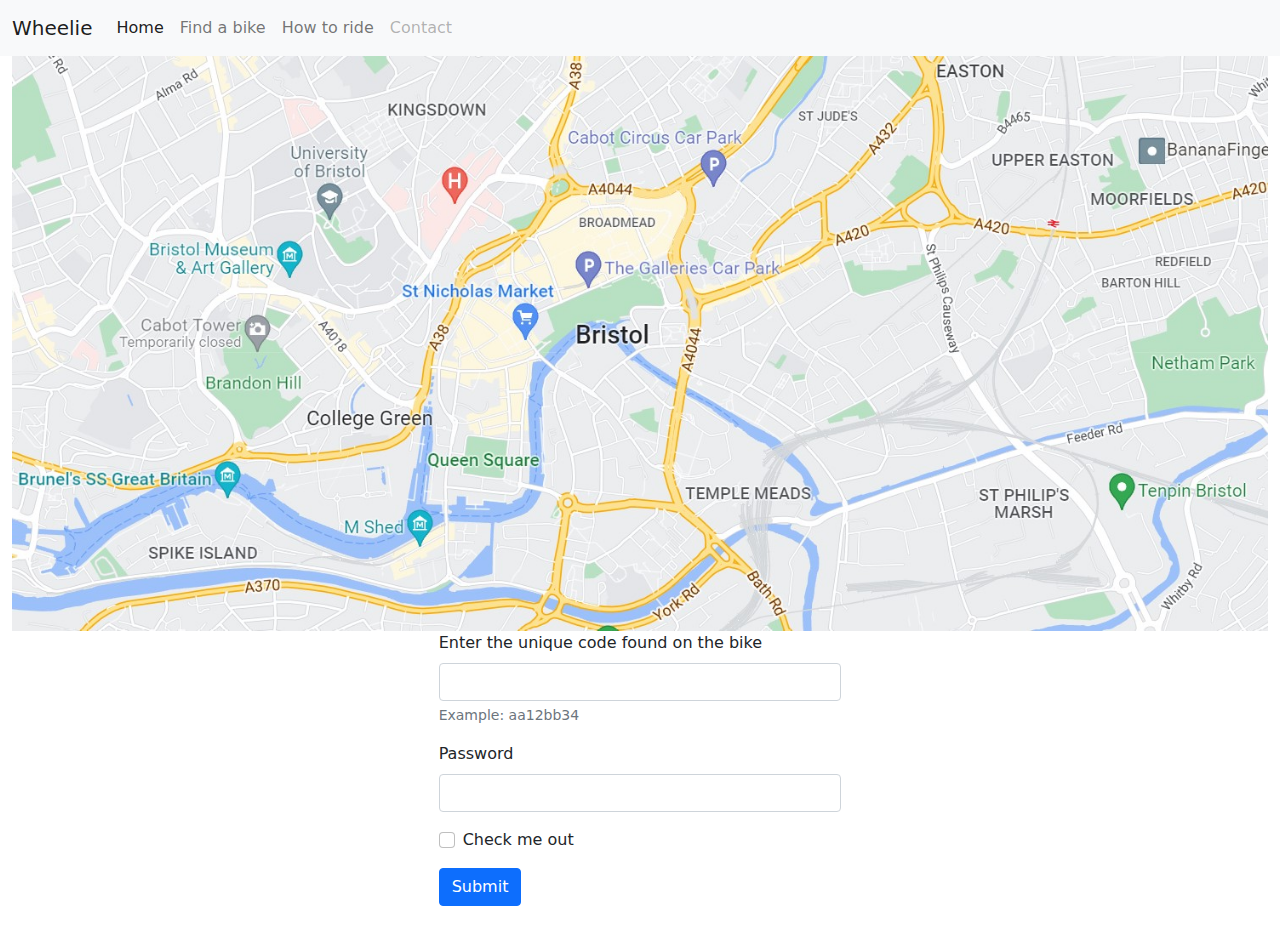
==== find-a-bike.html @ 466b57ed "added form to find bike pafgwe" ====
<!DOCTYPE html>
<html lang="en">
<head>
    <meta charset="UTF-8">
    <meta name="viewport" content="width=device-width, initial-scale=1.0">
    <title>Document</title>
    <link rel="stylesheet" href="style.css">
    <link rel="stylesheet" href="bootstrap.min.css">
</head>
<body>
    
        <nav class="navbar navbar-expand-lg navbar-light bg-light">
            <div class="container-fluid">
              <a class="navbar-brand" href="#">Wheelie</a>
              <button class="navbar-toggler" type="button" data-bs-toggle="collapse" data-bs-target="#navbarNav" aria-controls="navbarNav" aria-expanded="false" aria-label="Toggle navigation">
                <span class="navbar-toggler-icon"></span>
              </button>
              <div class="collapse navbar-collapse" id="navbarNav">
                <ul class="navbar-nav">
                  <li class="nav-item">
                    <a class="nav-link active" aria-current="page" href="index.html">Home</a>
                  </li>
                  <li class="nav-item">
                    <a class="nav-link" href="#">Find a bike</a>
                  </li>
                  <li class="nav-item">
                    <a class="nav-link" href="#">How to ride</a>
                  </li>
                  <li class="nav-item">
                    <a class="nav-link disabled">Contact</a>
                  </li>
                </ul>
              </div>
            </div>
          </nav>

    <main class="container-fluid">

    <section class="row">
    <div class="header-pic-container">
    <img id="header-pic" src="images/map.jpg" alt="image of map">
    
    </div>
    </section>

    <section class="row">
      <div class="col-display-none col-md-4 col-lg-4">

      </div>
      <div class="col-12 col-md-4 col-lg-4">
        <form>
          <div class="mb-3">
            <label for="step1" class="form-label">Enter the unique code found on the bike</label>
            <input type="text" class="form-control" id="step1" aria-describedby="emailHelp">
            <div id="emailHelp" class="form-text">Example: aa12bb34</div>
          </div>
          <div class="mb-3">
            <label for="exampleInputPassword1" class="form-label">Password</label>
            <input type="password" class="form-control" id="exampleInputPassword1">
          </div>
          <div class="mb-3 form-check">
            <input type="checkbox" class="form-check-input" id="exampleCheck1">
            <label class="form-check-label" for="exampleCheck1">Check me out</label>
          </div>
          <button type="submit" class="btn btn-primary">Submit</button>
        </form>
      </div>
      <div class="col-display-none col-md-4 col-lg-4">

      </div>
    </section>

    <section class="row">
        <div class="col-12">
            <h1></h1>
        </div>
        <div class="col-12">
            <p class="pt-3">
                
            </p>
        </div>
    </section>
  

  </main>

   <script src="bootstrap.bundle.min.js"></script>
</body>
</html>
---- style.css ----
body{
    margin: 0%;
}

.header-pic-container {
    position: relative;
    text-align: center;
    color: white;
}

.centered {
    position: absolute;
    top: 50%;
    left: 50%;
    transform: translate(-50%, -50%);
  }


#header-pic{
    width: 100%;
    height: 100%;
    padding: 0%;
    margin: 0%;
}
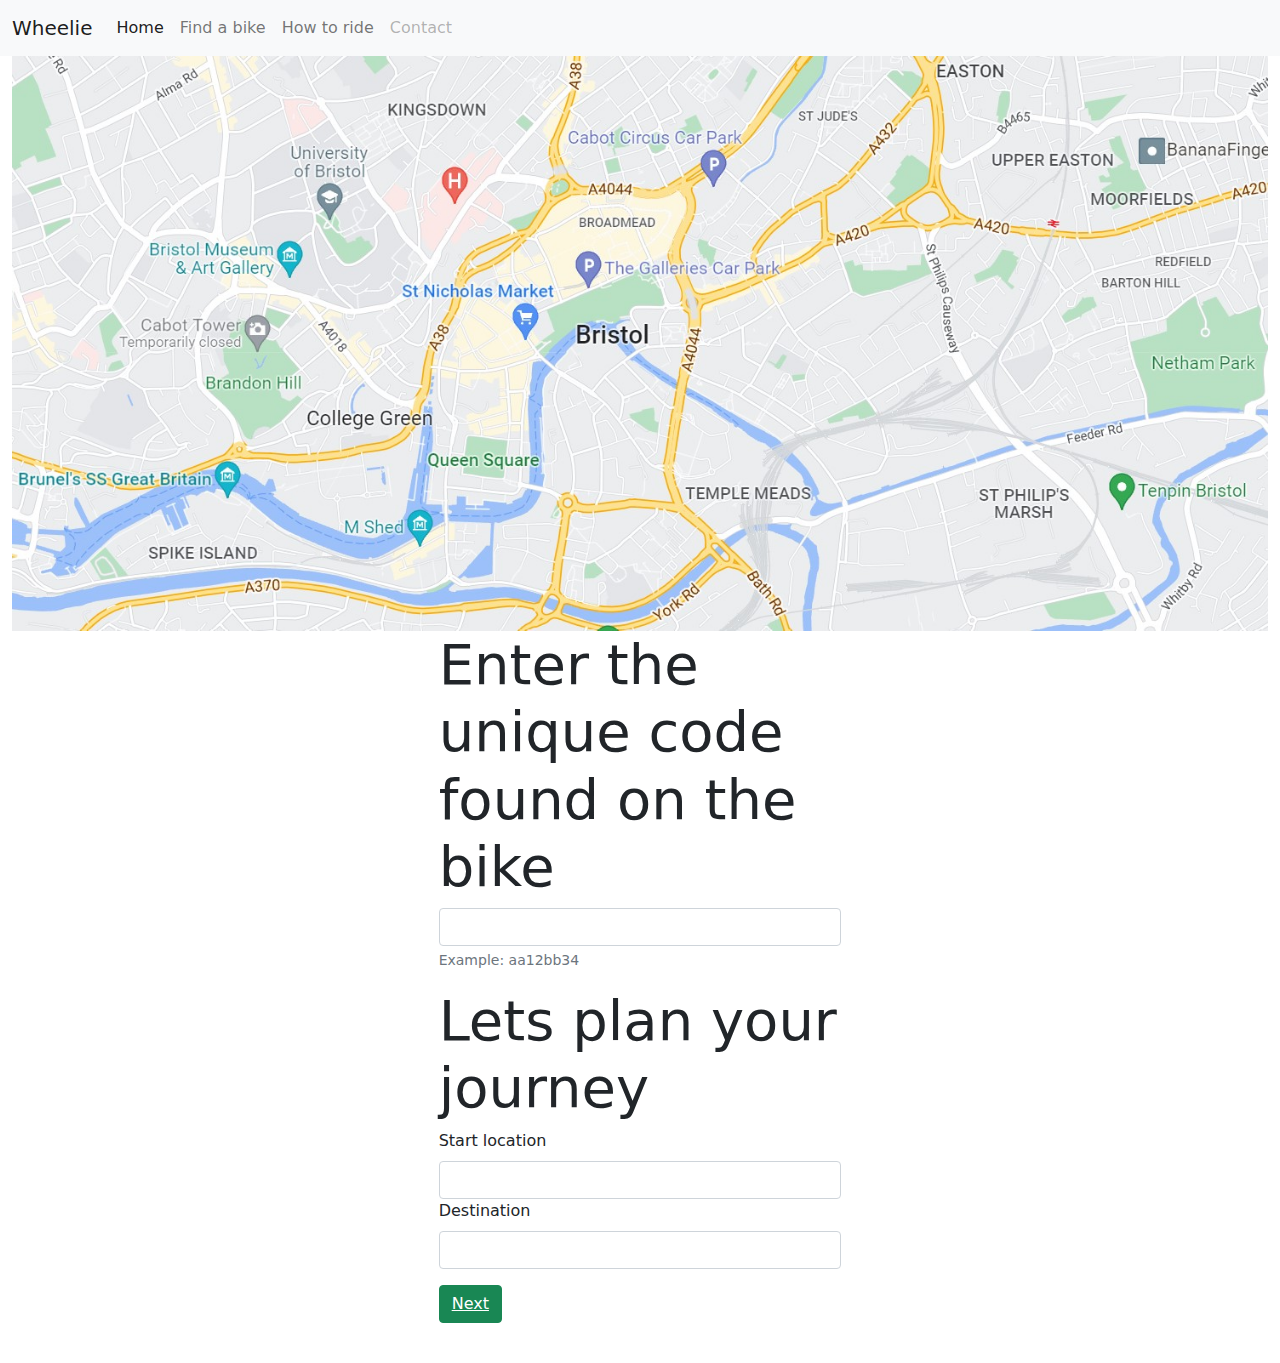
==== commit 94e35818: "added more stuff to the page" ====
--- a/find-a-bike.html
+++ b/find-a-bike.html
@@ -21,7 +21,7 @@
                     <a class="nav-link active" aria-current="page" href="index.html">Home</a>
                   </li>
                   <li class="nav-item">
-                    <a class="nav-link" href="#">Find a bike</a>
+                    <a class="nav-link" href="find-a-bike.html">Find a bike</a>
                   </li>
                   <li class="nav-item">
                     <a class="nav-link" href="#">How to ride</a>
@@ -50,19 +50,18 @@
       <div class="col-12 col-md-4 col-lg-4">
         <form>
           <div class="mb-3">
-            <label for="step1" class="form-label">Enter the unique code found on the bike</label>
+            <label for="step1" class="form-label display-4">Enter the unique code found on the bike</label>
             <input type="text" class="form-control" id="step1" aria-describedby="emailHelp">
             <div id="emailHelp" class="form-text">Example: aa12bb34</div>
           </div>
           <div class="mb-3">
-            <label for="exampleInputPassword1" class="form-label">Password</label>
-            <input type="password" class="form-control" id="exampleInputPassword1">
+            <label for="step2" class="form-label display-4">Lets plan your journey</label><br>
+            <label for="step2" class="form-label">Start location</label>
+            <input type="text" class="form-control" id="step2">
+            <label for="step2" class="form-label">Destination</label>
+            <input type="text" class="form-control" id="step2">
           </div>
-          <div class="mb-3 form-check">
-            <input type="checkbox" class="form-check-input" id="exampleCheck1">
-            <label class="form-check-label" for="exampleCheck1">Check me out</label>
-          </div>
-          <button type="submit" class="btn btn-primary">Submit</button>
+          <button type="button" class="btn btn-success"><a class="text-white" href="page3.html">Next</a></button>
         </form>
       </div>
       <div class="col-display-none col-md-4 col-lg-4">
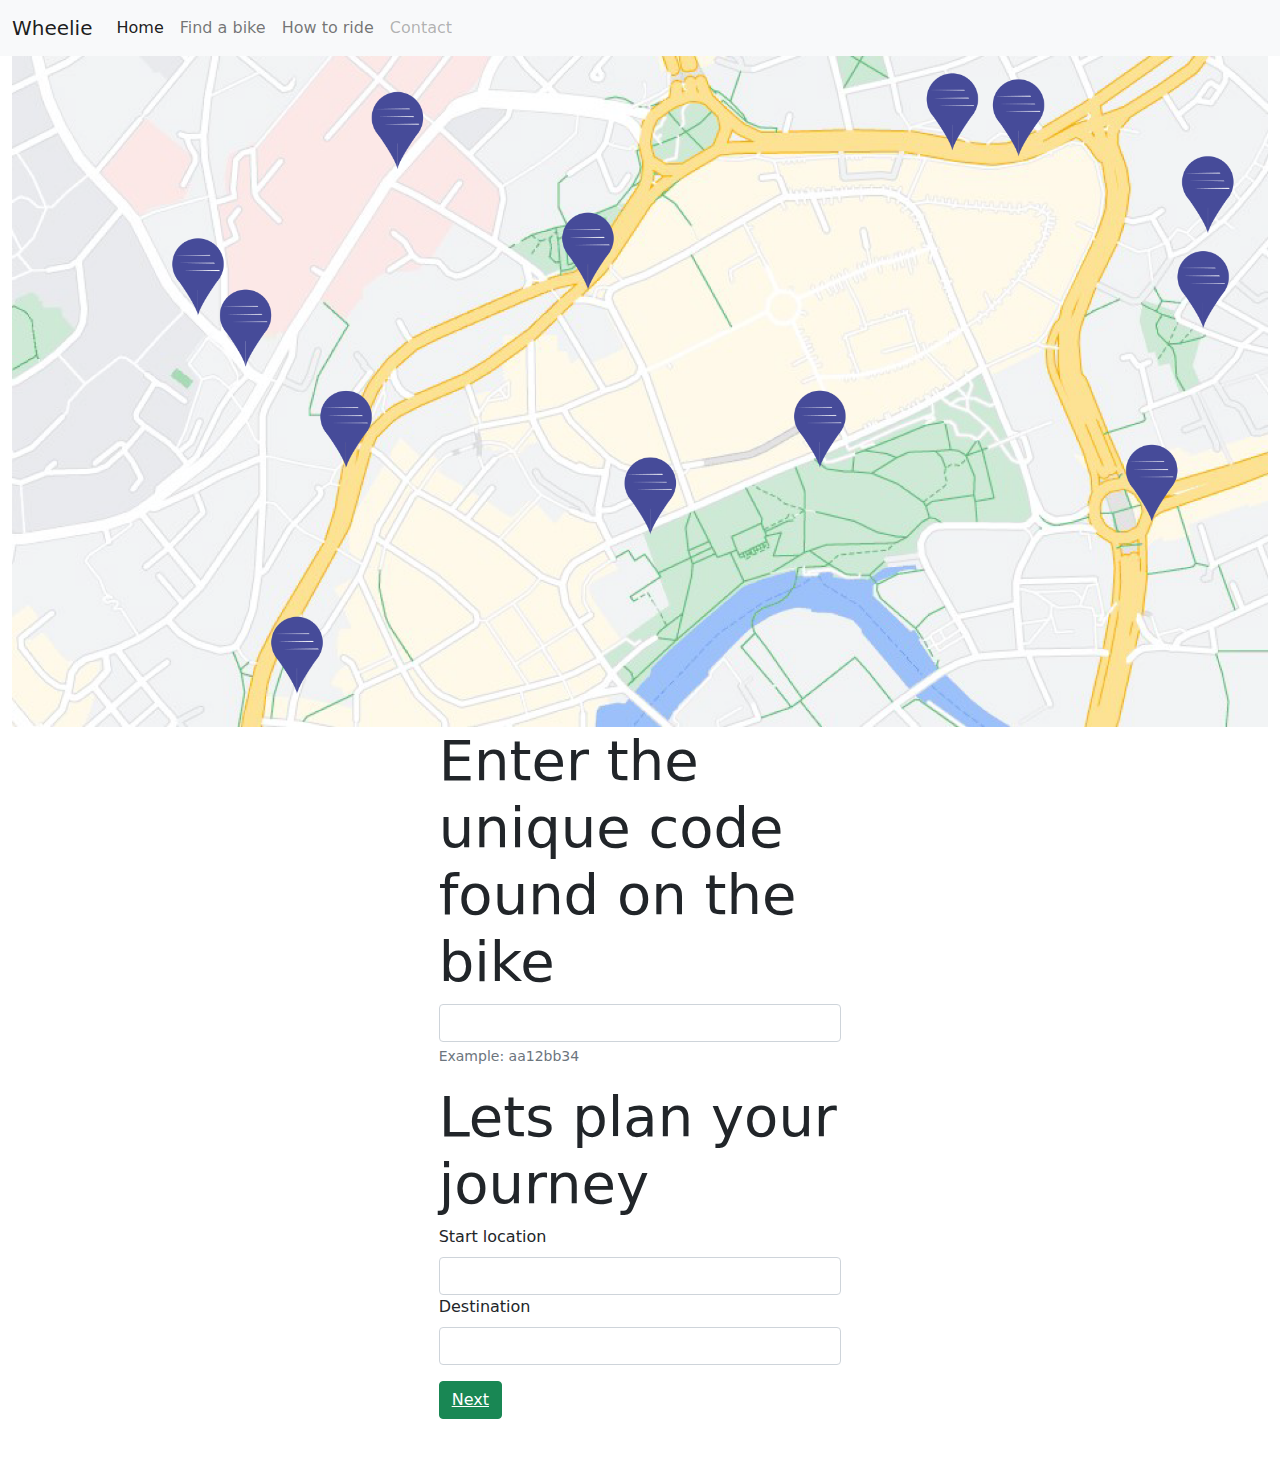
==== commit ff6757b1: "added bike location map" ====
--- a/find-a-bike.html
+++ b/find-a-bike.html
@@ -38,7 +38,7 @@
 
     <section class="row">
     <div class="header-pic-container">
-    <img id="header-pic" src="images/map.jpg" alt="image of map">
+    <img id="header-pic" src="images/bike location map.png" alt="image of map">
     
     </div>
     </section>
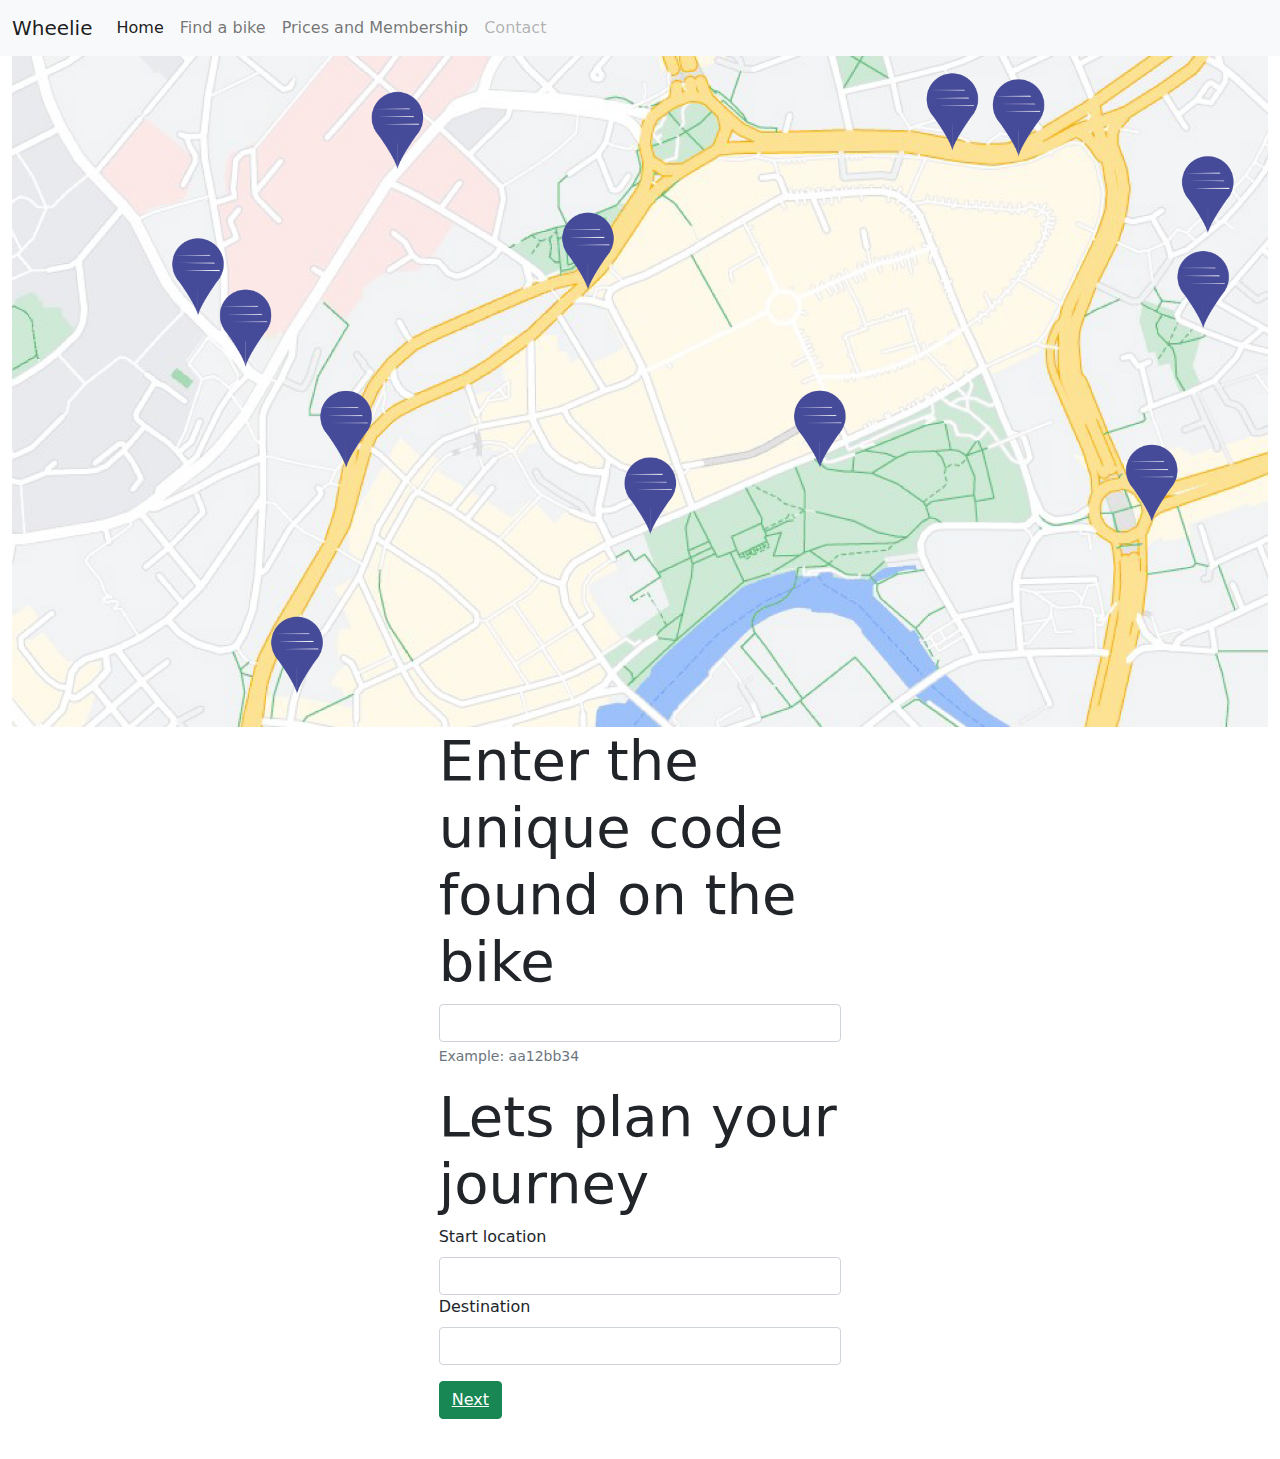
==== commit 3327b0ad: "done some stuff" ====
--- a/find-a-bike.html
+++ b/find-a-bike.html
@@ -24,7 +24,7 @@
                     <a class="nav-link" href="find-a-bike.html">Find a bike</a>
                   </li>
                   <li class="nav-item">
-                    <a class="nav-link" href="#">How to ride</a>
+                    <a class="nav-link" href="prices-membership.html">Prices and Membership</a>
                   </li>
                   <li class="nav-item">
                     <a class="nav-link disabled">Contact</a>
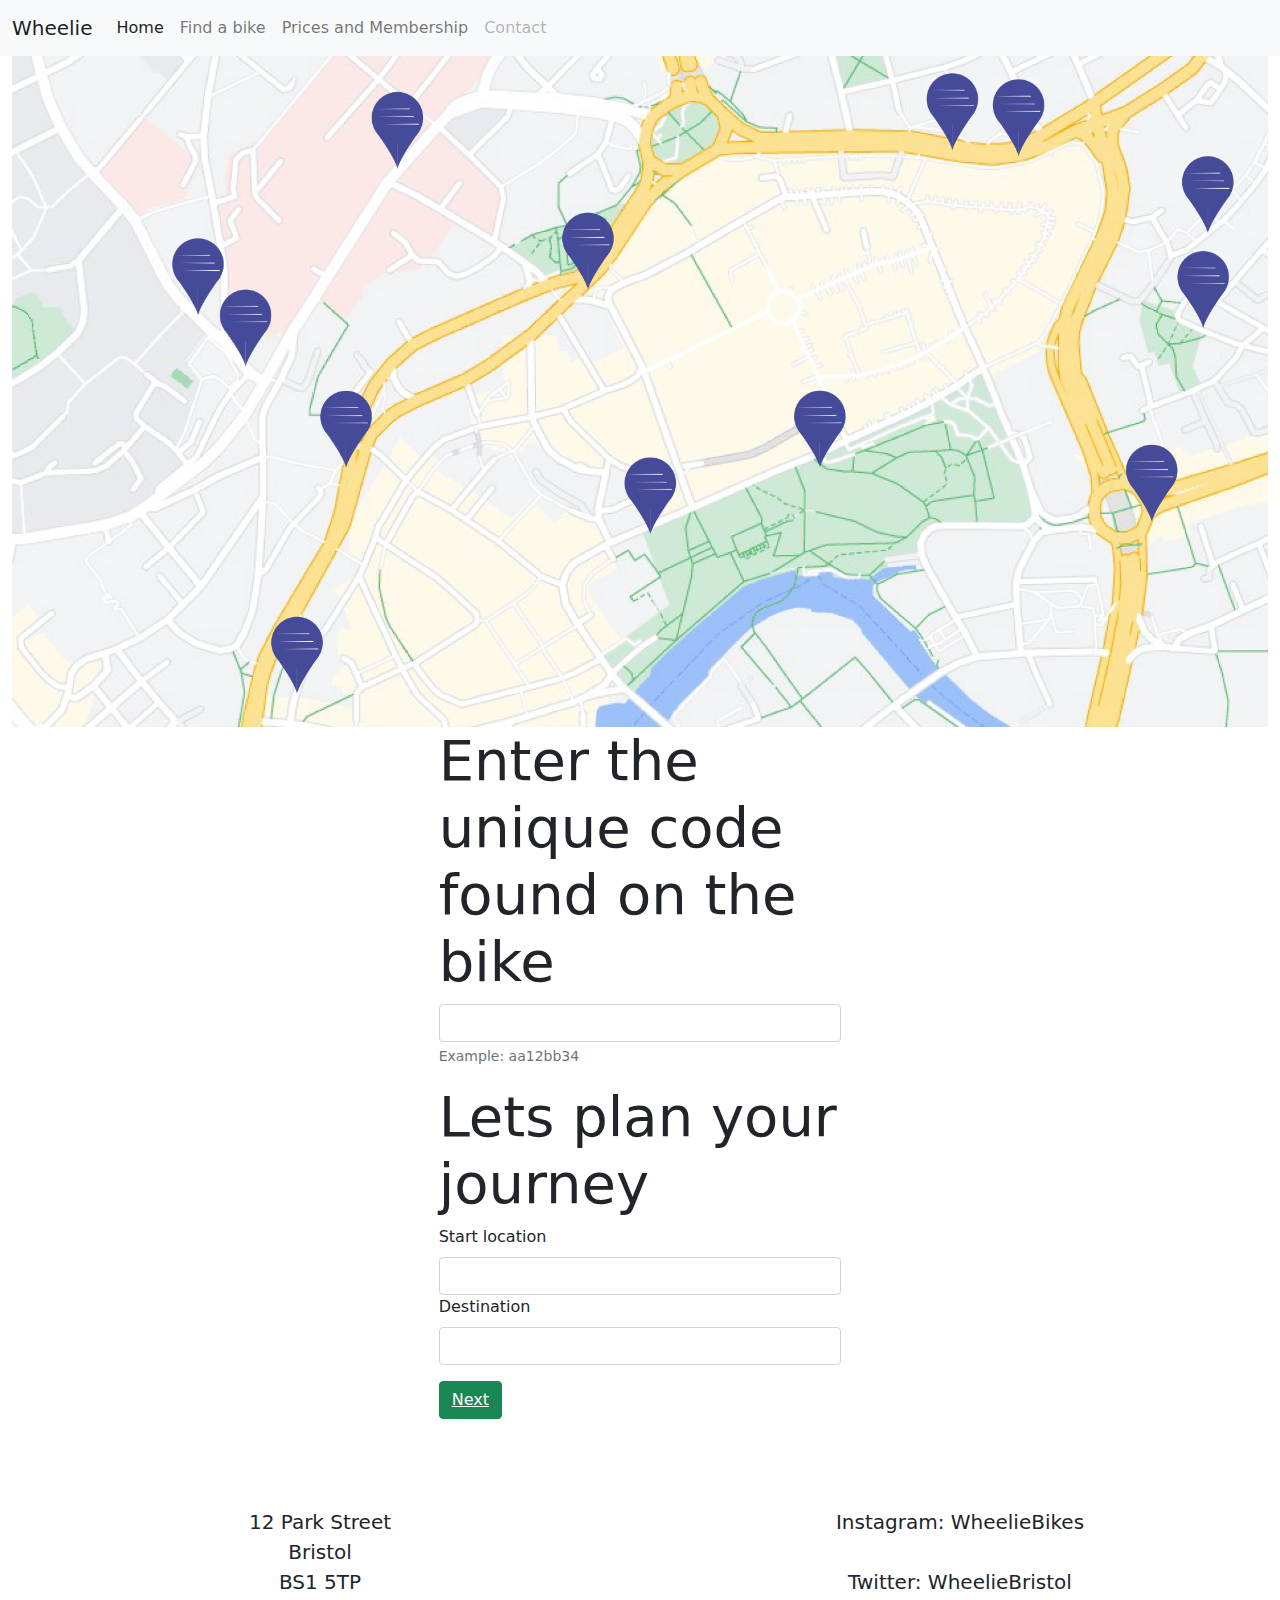
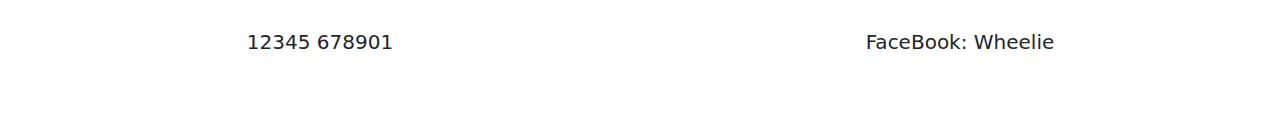
==== commit 22c3fac5: "did some stuff" ====
--- a/find-a-bike.html
+++ b/find-a-bike.html
@@ -79,6 +79,26 @@
             </p>
         </div>
     </section>
+    <section class="row">
+      <div class="py-5 col-12 col-md-6 col-lg-6 text-center">
+          <p class="lead">
+              12 Park Street<br>
+              Bristol<br>
+              BS1 5TP<br>
+              <br>
+              12345 678901
+          </p>
+      </div>
+      <div class="py-5 col-12 col-md-6 col-lg-6 text-center">
+          <p class="lead">
+              Instagram: WheelieBikes<br>
+              <br>
+              Twitter: WheelieBristol<br>
+              <br>
+              FaceBook: Wheelie<br>
+          </p>
+      </div>
+  </section>
   
 
   </main>
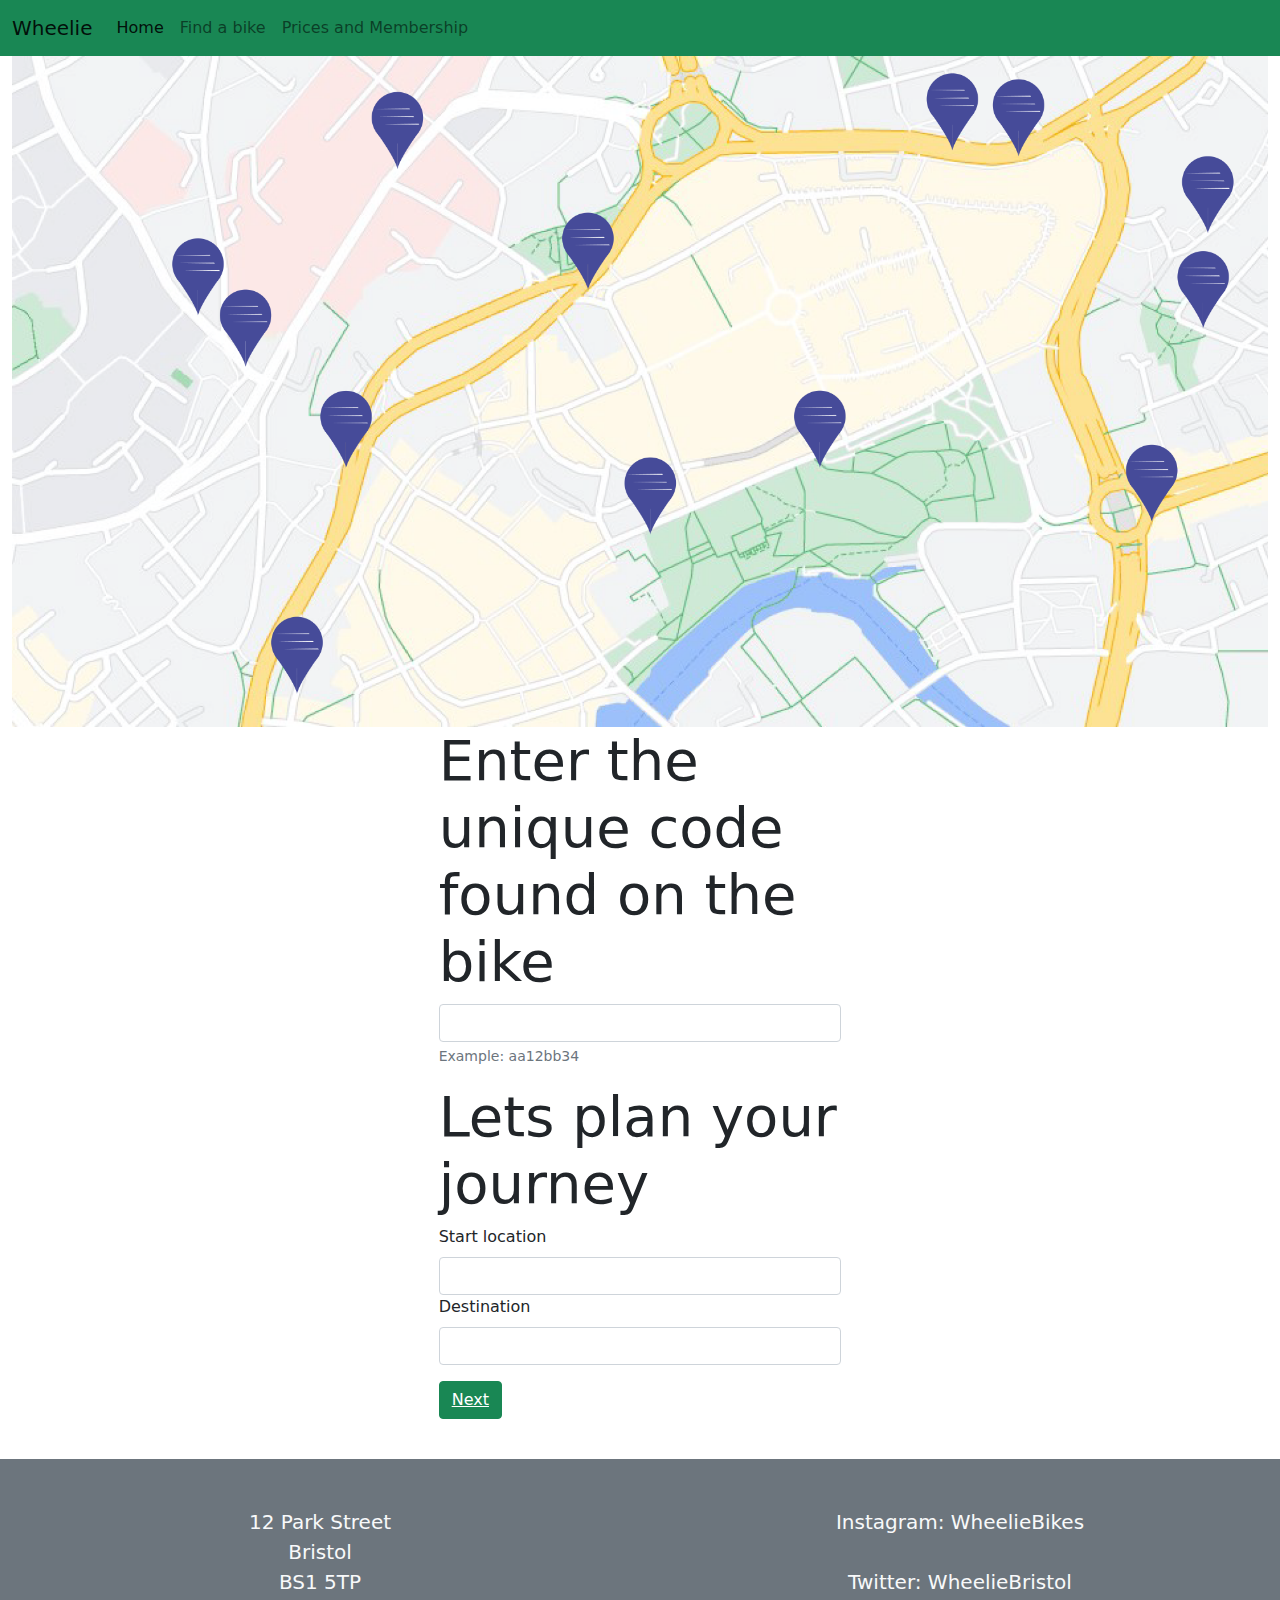
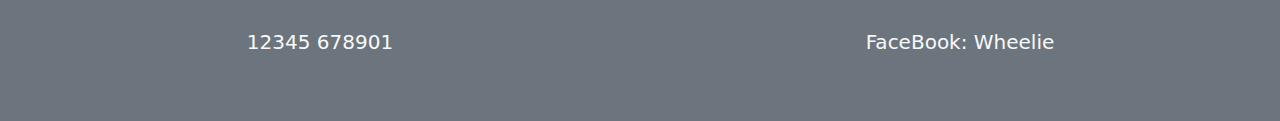
==== commit 13f6d6df: "changed some colours" ====
--- a/find-a-bike.html
+++ b/find-a-bike.html
@@ -9,9 +9,9 @@
 </head>
 <body>
     
-        <nav class="navbar navbar-expand-lg navbar-light bg-light">
+        <nav class="navbar navbar-expand-lg navbar-light bg-success">
             <div class="container-fluid">
-              <a class="navbar-brand" href="#">Wheelie</a>
+              <a class="navbar-brand" href="index.html">Wheelie</a>
               <button class="navbar-toggler" type="button" data-bs-toggle="collapse" data-bs-target="#navbarNav" aria-controls="navbarNav" aria-expanded="false" aria-label="Toggle navigation">
                 <span class="navbar-toggler-icon"></span>
               </button>
@@ -26,9 +26,6 @@
                   <li class="nav-item">
                     <a class="nav-link" href="prices-membership.html">Prices and Membership</a>
                   </li>
-                  <li class="nav-item">
-                    <a class="nav-link disabled">Contact</a>
-                  </li>
                 </ul>
               </div>
             </div>
@@ -37,10 +34,12 @@
     <main class="container-fluid">
 
     <section class="row">
-    <div class="header-pic-container">
+    <div class="header-pic-container col-12 d-block d-sm-block d-md-none d-lg-none">
     <img id="header-pic" src="images/bike location map.png" alt="image of map">
-    
     </div>
+    <div class="header-pic-container col-md-12 col-lg-12 d-none d-sm-none d-md-block d-lg-block">
+      <img id="header-pic" src="images/bike location map - Copy.png" alt="image of map">
+      </div>
     </section>
 
     <section class="row">
@@ -80,8 +79,8 @@
         </div>
     </section>
     <section class="row">
-      <div class="py-5 col-12 col-md-6 col-lg-6 text-center">
-          <p class="lead">
+      <div class="py-5 col-12 col-md-6 col-lg-6 text-center bg-secondary">
+          <p class="lead text-light">
               12 Park Street<br>
               Bristol<br>
               BS1 5TP<br>
@@ -89,8 +88,8 @@
               12345 678901
           </p>
       </div>
-      <div class="py-5 col-12 col-md-6 col-lg-6 text-center">
-          <p class="lead">
+      <div class="py-5 col-12 col-md-6 col-lg-6 text-center bg-secondary">
+          <p class="lead text-light">
               Instagram: WheelieBikes<br>
               <br>
               Twitter: WheelieBristol<br>
--- a/style.css
+++ b/style.css
@@ -23,3 +23,7 @@
     margin: 0%;
 }
 
+.navigation-bar{
+    color: aquamarine;
+}
+
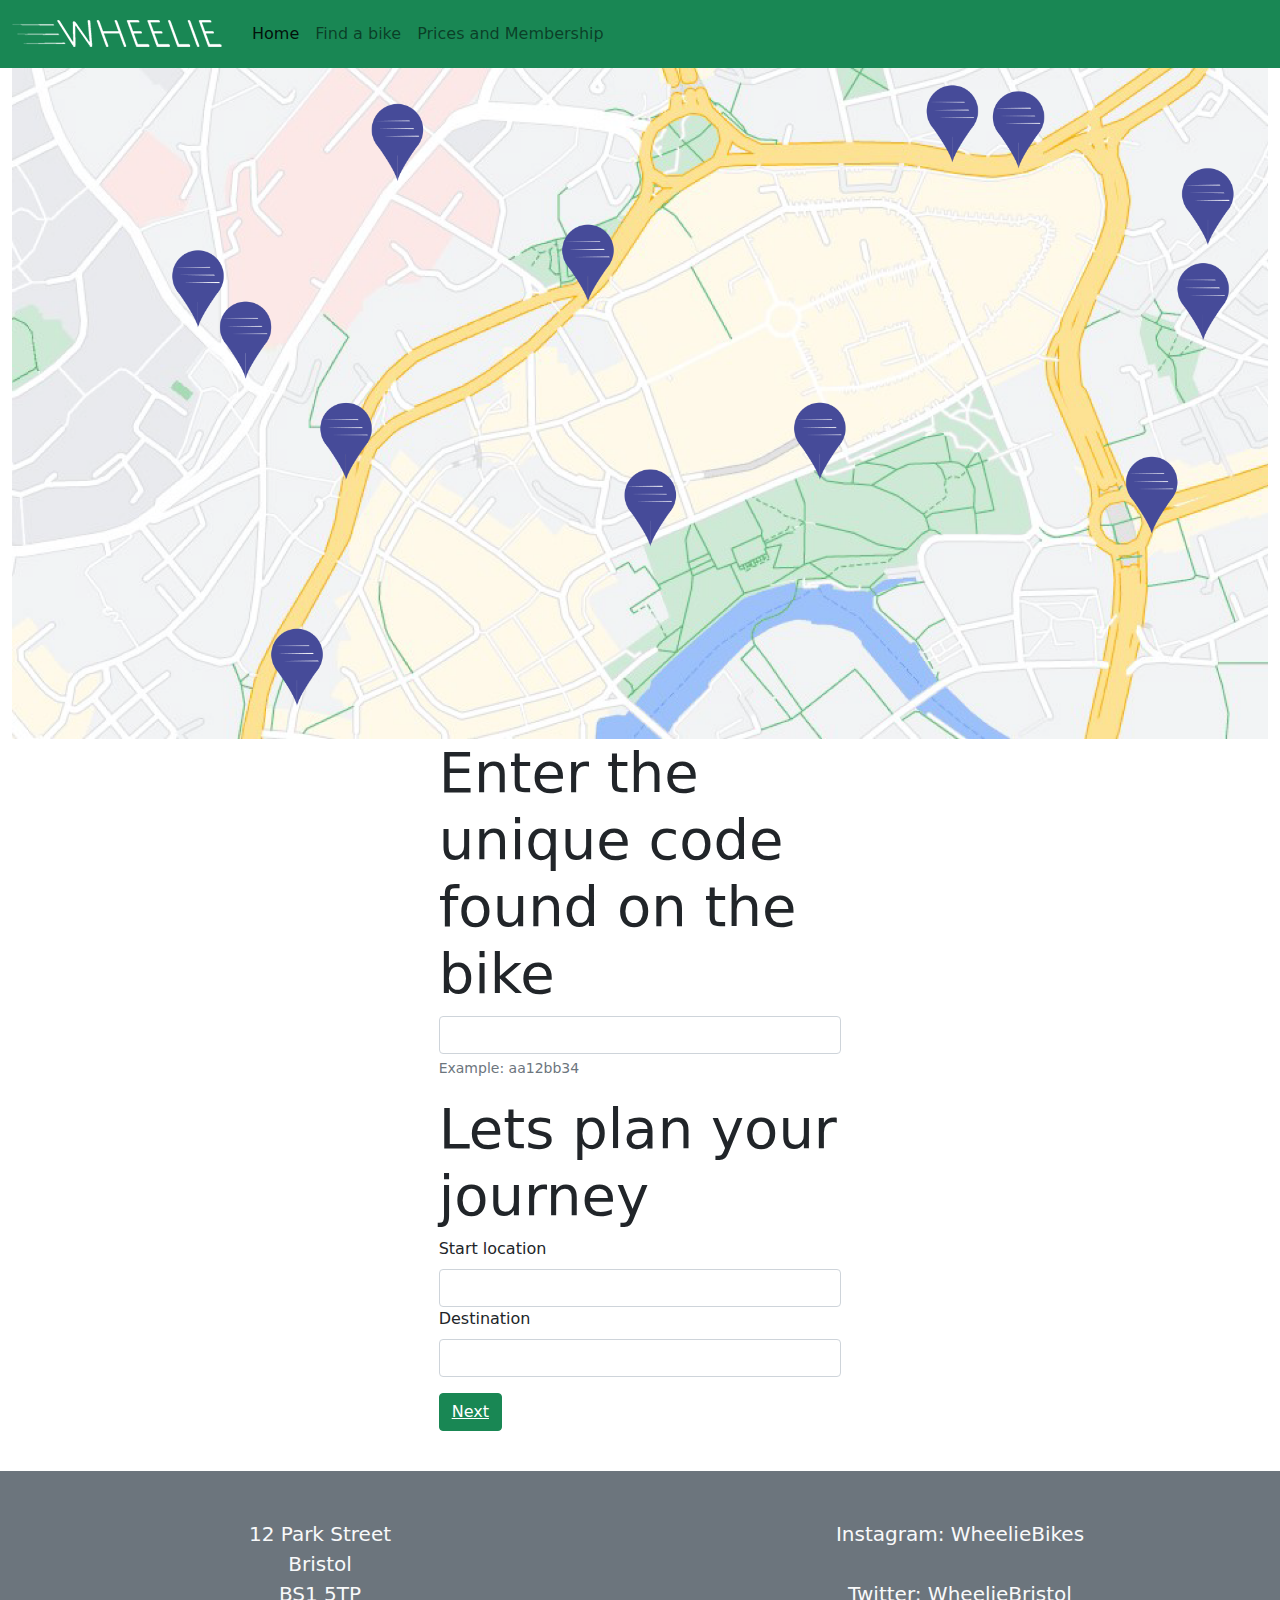
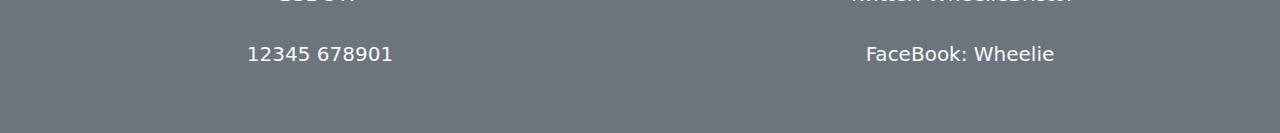
==== commit 9f6d136d: "added logo" ====
--- a/find-a-bike.html
+++ b/find-a-bike.html
@@ -11,7 +11,7 @@
     
         <nav class="navbar navbar-expand-lg navbar-light bg-success">
             <div class="container-fluid">
-              <a class="navbar-brand" href="index.html">Wheelie</a>
+              <a class="navbar-brand" href="index.html"><img src="images/Asset 1.png" alt="logo"></a>
               <button class="navbar-toggler" type="button" data-bs-toggle="collapse" data-bs-target="#navbarNav" aria-controls="navbarNav" aria-expanded="false" aria-label="Toggle navigation">
                 <span class="navbar-toggler-icon"></span>
               </button>
@@ -34,12 +34,9 @@
     <main class="container-fluid">
 
     <section class="row">
-    <div class="header-pic-container col-12 d-block d-sm-block d-md-none d-lg-none">
+    <div class="header-pic-container col-12 col-md-12 col-lg-12">
     <img id="header-pic" src="images/bike location map.png" alt="image of map">
     </div>
-    <div class="header-pic-container col-md-12 col-lg-12 d-none d-sm-none d-md-block d-lg-block">
-      <img id="header-pic" src="images/bike location map - Copy.png" alt="image of map">
-      </div>
     </section>
 
     <section class="row">
